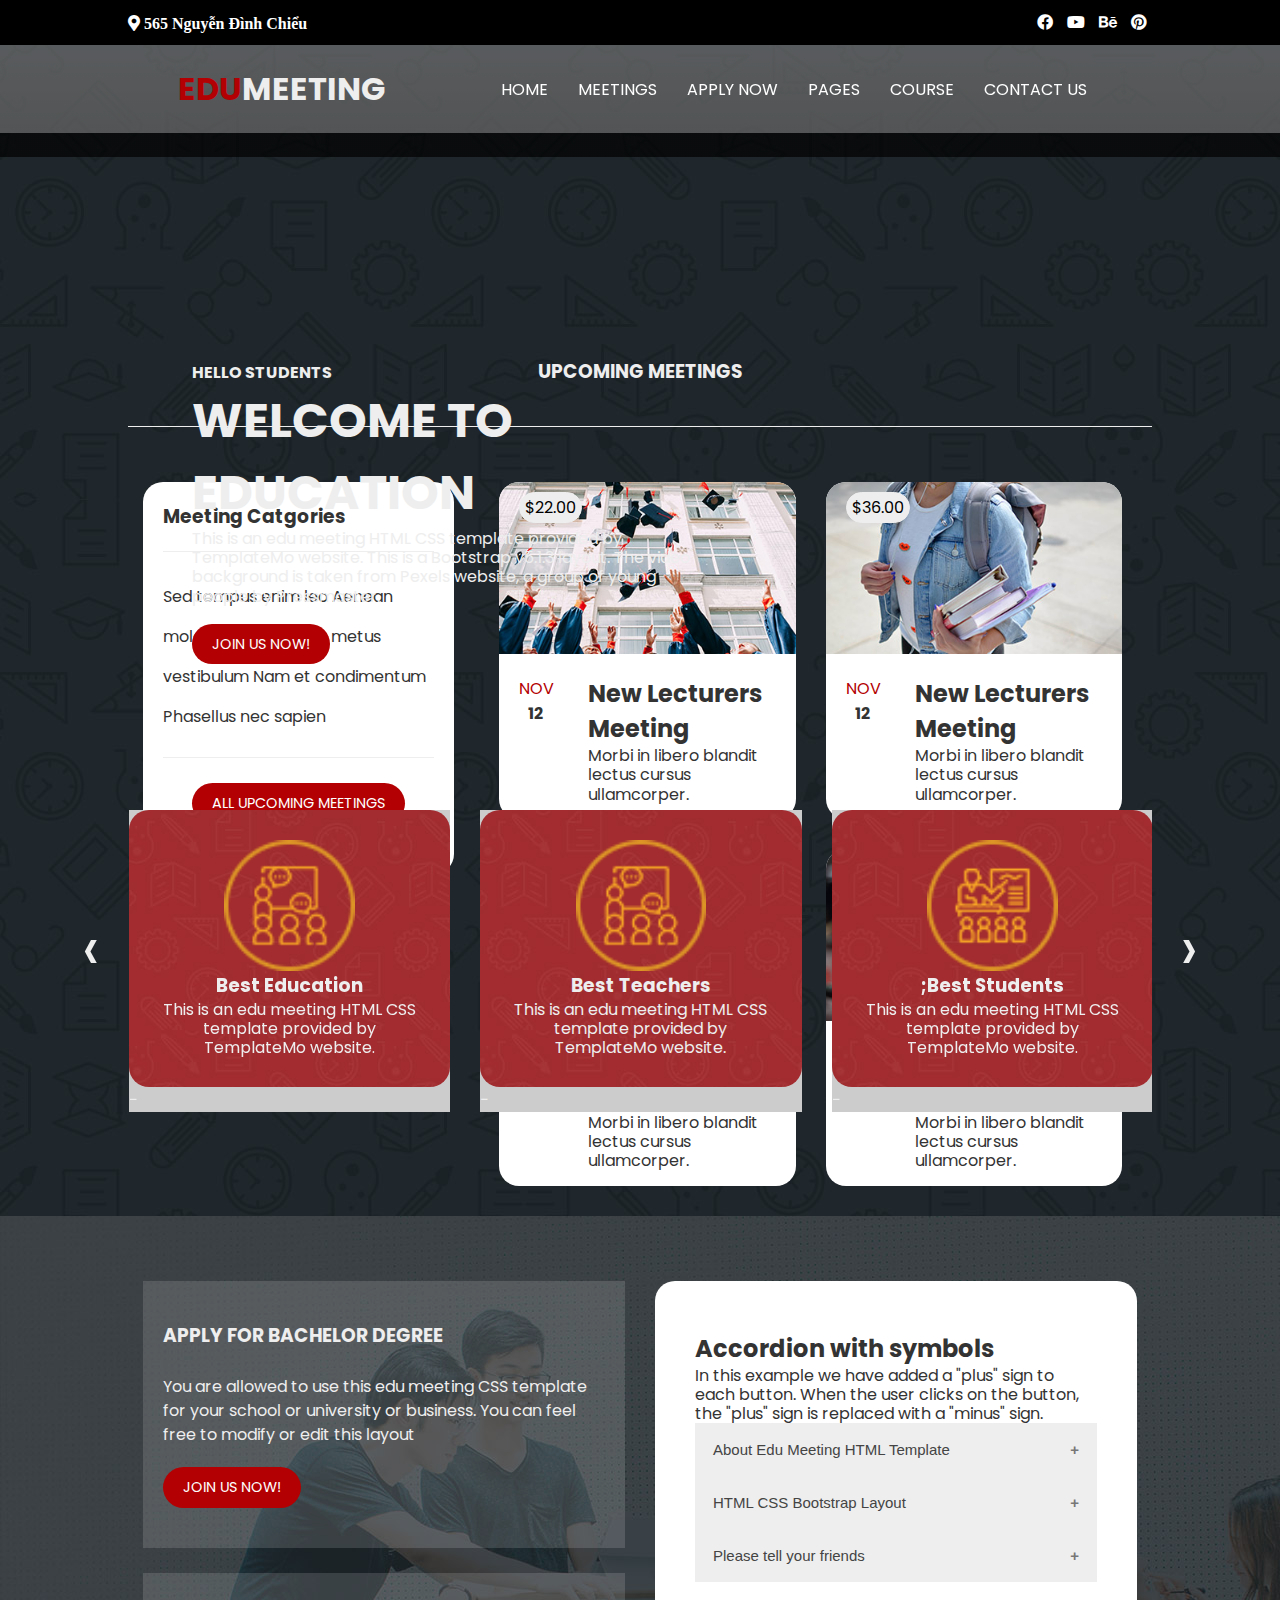
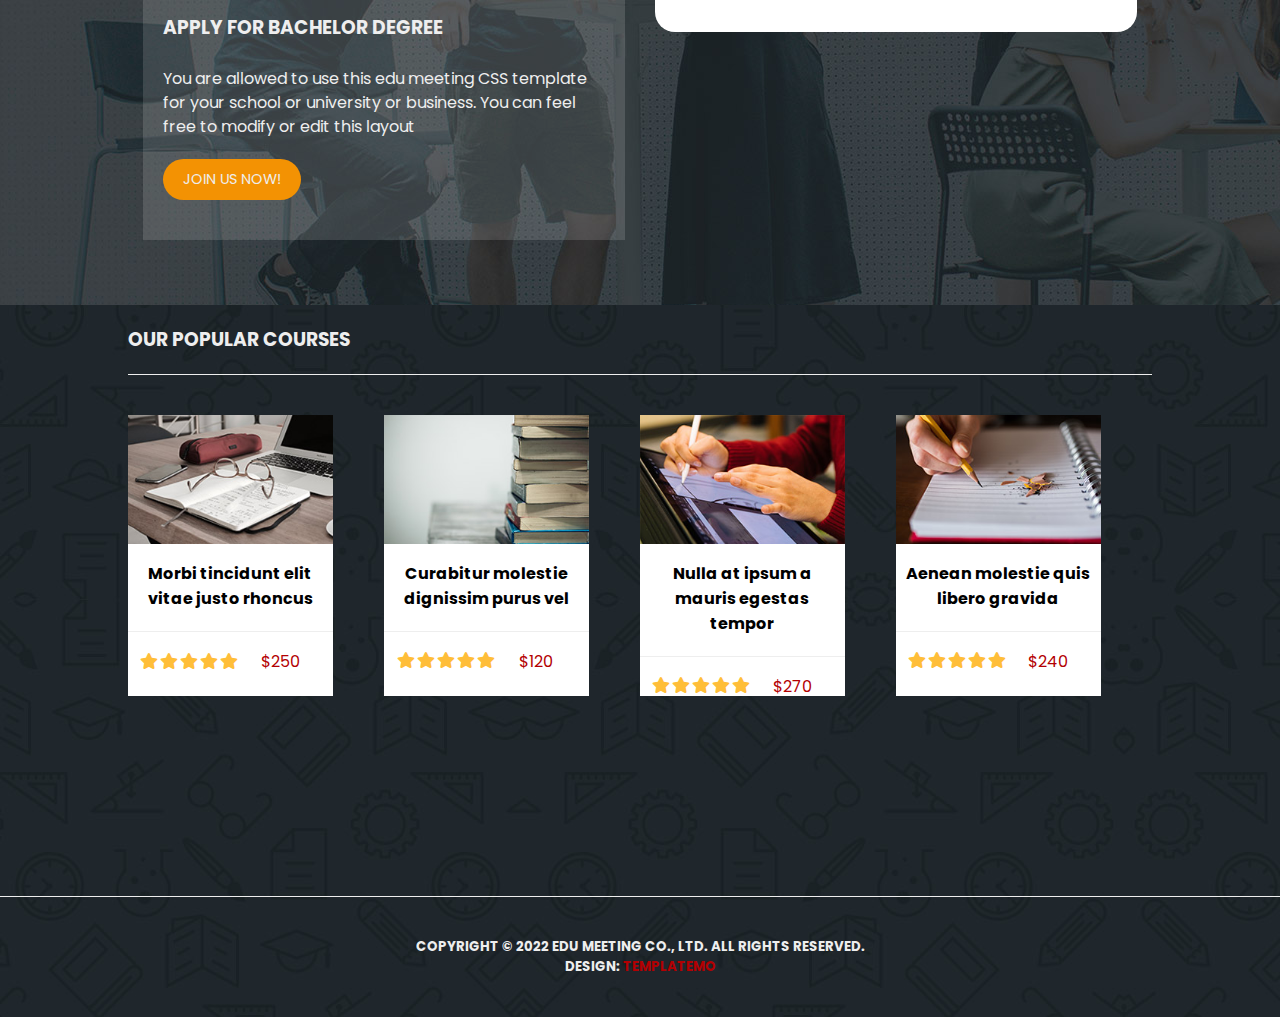
==== index.html @ cc894ddd "Edumeeting_Upload" ====
<!doctype html>
<html>
<head>
<meta charset="utf-8">
<title>Edu Meeting</title>
<link rel="stylesheet" href="CSS/thuvienGrid.css" type="text/css">
<link rel="stylesheet" href="CSS/videoStyle.css" type="text/css">
<link rel="stylesheet" href="CSS/all.min.css" type="text/css">
<link rel="stylesheet" href="CSS/hover.css" type="text/css">
<link rel="stylesheet" href="owl-carousel/css/owl.carousel.css" type="text/css">
<link rel="stylesheet" href="owl-carousel/css/owl.theme.default.css" type="text/css">
</head>

<body>
<div class="row bg-black text-light top-bar  ">
  <div class=" address container d-flex justify-between align-item-center ">
     <i class="fas fa-map-marker-alt"> 565 Nguyễn Đình Chiểu</i>
      <div class="social-icon"> <i class="fab fa-facebook "></i> <i class="fab fa-youtube"></i> <i class="fab fa-behance"></i> <i class="fab fa-pinterest"></i> </div>
    </div>
  </div>

<nav class="navbar">
  <div class="container">
    <div class="logo"> <span class="text-primary">EDU</span>MEETING</div>
    <div class="menu">
      <ul>
        <li><a href="index.html" class="hvr-underline-from-center">HOME</a></li>
        <li><a href="meeting.html" class="hvr-underline-from-center">MEETINGS</a></li>
        <li><a href="#" class="hvr-underline-from-center">APPLY NOW</a></li>
        <li><a href="#" class="hvr-underline-from-center">PAGES</a></li>
        <li><a href="#" class="hvr-underline-from-center">COURSE</a></li>
        <li><a href="#" class="hvr-underline-from-center">CONTACT US</a></li>
      </ul>
    </div>
  </div>
</nav>
<div class="top-view">
  <div class="overflow"></div>
  <video class="top-video" autoplay muted loop>
    <source src="images/course-video.mp4">
  </video>
</div>
<div class="caption-video">
  <h4>HELLO STUDENTS</h4>
  <h1>WELCOME TO EDUCATION</h1>
  <p>This is an edu meeting HTML CSS template provided by TemplateMo website. This is a Bootstrap v5.1.3 layout. The video background is taken from Pexels website, a group of young people by Pressmaster.</p><br>
  <a href="#" class="btn-primary">JOIN US NOW!</a> </div>
	
<div class="banner container">
  <div class="owl-carousel owl-theme" id="banner">
    <div class="item"> <img src="images/service-icon-01.png">
      <h3>Best Education</h3>
      <p>This is an edu meeting HTML CSS template provided by TemplateMo website.</p>
    </div>
    <div class="item"> <img src="images/service-icon-01.png">
      <h3>Best Teachers</h3>
      <p>This is an edu meeting HTML CSS template provided by TemplateMo website.</p>
    </div>
    <div class="item"> <img src="images/service-icon-02.png">
      <h3>;Best Students</h3>
      <p>This is an edu meeting HTML CSS template provided by TemplateMo website.</p>
    </div>
    <div class="item"> <img src="images/service-icon-03.png">
      <h3>Online Meeting</h3>
      <p>This is an edu meeting HTML CSS template provided by TemplateMo website.</p>
    </div>
    <div class="item"> <img src="images/service-icon-01.png">
      <h3>Best Networking</h3>
      <p>This is an edu meeting HTML CSS template provided by TemplateMo website.</p>
    </div>
  </div>
</div>
<div class="container upcoming-home mt-200">
<h3 class="text-center pb-40 ">UPCOMING MEETINGS</h3>
<div class="border-bottom-gray mb-40"></div>
<section>
  <div class="upcoming-card">
    <div class="row justify-between align-item-start ">
      <div class="col-4">
        <div class="row">
          <div class="card-1 px-20 pt-20 pb-50">
            <h3>Meeting Catgories</h3>
			<div class="border-bottom-gray mt-20"></div>
            <br>
            <p class="line-25">Sed tempus enim leo
              Aenean molestie quis 
              Cras et metus vestibulum 
              Nam et condimentum 
              Phasellus nec sapien</p>
			  <div class="border-bottom-gray mt-20"></div><br>
			  <div class="row justify-center">
			  <a href="#" class="btn-primary ">ALL UPCOMING MEETINGS</a></div>
          </div>
        </div>
      </div>
      <div class="col-8 row pt-0">
        <div class="col-6 row ">
          <div class="card-1">
            <div class="giatien"> $22.00</div>
            <img src="images/meeting-04.jpg" class="img-100">
            <div class="contentcard d-flex align-item-start">
              <div class="col-3 text-center"><span class="text-primary">NOV</span> <span class="text-bold"><br>
                12</span></div>
              <div class="col-9">
                <h2>New Lecturers Meeting</h2>
                <p>Morbi in libero blandit lectus
                  cursus ullamcorper.</p>
              </div>
            </div>
          </div>
        </div>
        <!--end meeting1-->
        <div class="col-6">
          <div class="card-1">
            <div class="giatien"> $36.00</div>
            <img src="images/meeting-03.jpg" class="img-100">
            <div class="contentcard d-flex align-item-start">
              <div class="col-3 px-20 text-center"><span class="text-primary">NOV</span> <span class="text-bold"><br>
                12</span></div>
              <div class="col-9">
                <h2>New Lecturers Meeting</h2>
                <p>Morbi in libero blandit lectus
                  cursus ullamcorper.</p>
              </div>
            </div>
          </div>
        </div>
        <!--end meeting2-->
        <div class="col-6">
          <div class="card-1">
            <div class="giatien"> $48.00</div>
            <img src="images/meeting-02.jpg" class="img-100">
            <div class="contentcard d-flex align-item-start">
              <div class="col-3 px-20 text-center"><span class="text-primary">NOV</span> <span class="text-bold"><br>
                12</span></div>
              <div class="col-9">
                <h2>New Lecturers Meeting</h2>
                <p>Morbi in libero blandit lectus
                  cursus ullamcorper.</p>
              </div>
            </div>
          </div>
        </div>
        <!--end meeting3-->
        <div class="col-6">
          <div class="card-1">
            <div class="giatien"> $52.00</div>
            <img src="images/meeting-01.jpg" class="img-100">
            <div class="contentcard d-flex align-item-start">
              <div class="col-3 px-20 text-center"><span class="text-primary">NOV</span> <span class="text-bold"><br>
                12</span></div>
              <div class="col-9">
                <h2>New Lecturers Meeting</h2>
                <p>Morbi in libero blandit lectus
                  cursus ullamcorper.</p>
              </div>
            </div>
          </div>
        </div>
        <!--end meeting4--> 
      </div>
    </div>
  </div>
	</section>
  </div>
	
	
<section>
	<div class="cover-apply-about ">
	<div class="container  py-50 d-flex">
	
	<div class="apply col-6">
		<div class="card-2 px-20 pt-40 pb-40">
            <h3>APPLY FOR BACHELOR DEGREE</h3>
            <br>
            <p class="line-15 mb-20">You are allowed to use this edu meeting CSS template for your school or university or business. You can feel free to modify or edit this layout</p>
			  <div class="row ">
			  <a href="#" class="btn-primary">JOIN US NOW!</a></div>
          </div><br>
		
		<div class="card-2 px-20 pt-40 pb-40">
            <h3>APPLY FOR BACHELOR DEGREE</h3>
            <br>
            <p class="line-15 mb-20">You are allowed to use this edu meeting CSS template for your school or university or business. You can feel free to modify or edit this layout</p>
			  <div class="row ">
			  <a href="#" class="btn-secondary">JOIN US NOW!</a></div>
          </div>
		
		</div>
		
		
		 <div class="col-6 about">
        <div class="row">
          <div class="card-1 px-40 pt-50 pb-50">
           
<h2>Accordion with symbols</h2>
<p>In this example we have added a "plus" sign to each button. When the user clicks on the button, the "plus" sign is replaced with a "minus" sign.</p>
<button class="accordion">About Edu Meeting HTML Template</button>
<div class="panel">
  <p>Lorem ipsum dolor sit amet, consectetur adipisicing elit, sed do eiusmod tempor incididunt ut labore et dolore magna aliqua. Ut enim ad minim veniam, quis nostrud exercitation ullamco laboris nisi ut aliquip ex ea commodo consequat.</p>
</div>

<button class="accordion">HTML CSS Bootstrap Layout</button>
<div class="panel">
  <p>Lorem ipsum dolor sit amet, consectetur adipisicing elit, sed do eiusmod tempor incididunt ut labore et dolore magna aliqua. Ut enim ad minim veniam, quis nostrud exercitation ullamco laboris nisi ut aliquip ex ea commodo consequat.</p>
</div>

<button class="accordion">Please tell your friends</button>
<div class="panel">
  <p>Lorem ipsum dolor sit amet, consectetur adipisicing elit, sed do eiusmod tempor incididunt ut labore et dolore magna aliqua. Ut enim ad minim veniam, quis nostrud exercitation ullamco laboris nisi ut aliquip ex ea commodo consequat.</p>
</div>
			  
          </div>
        </div>
      </div>
		</div>
	</div>
	</section>
	
	<div class="container">
<h3 class="text-left py-20 ">OUR POPULAR COURSES</h3>
<div class="border-bottom-gray mb-40"></div>	
	
</div>
	
<div class="row container course justify-between">
	<div class=" item">
		<img src="images/course-01.jpg" class="img-100">
		<div class="row justify-around align-item-center mb-20">
		<div class="border-bottom-gray mb-20 mt-10">
		<h4 class="mb-20" >Morbi tincidunt elit vitae justo rhoncus</h4>
		</div>
		<div class="row ">
		<i class="fas fa-star"></i>
		<i class="fas fa-star"></i>	
		<i class="fas fa-star"></i>	
		<i class="fas fa-star"></i>	
		<i class="fas fa-star"></i>	
		</div>
		<p class="gia-tien">$250</p>
		</div>
	</div>
	<div class="item">
		<img src="images/course-02.jpg" class="img-100">
		<div class="row justify-around">
		<div class="border-bottom-gray mb-20 mt-10">
		<h4 class="mb-20" >Curabitur molestie dignissim purus vel</h4>
		</div>
		<div class="row ">
		<i class="fas fa-star"></i>
		<i class="fas fa-star"></i>	
		<i class="fas fa-star"></i>	
		<i class="fas fa-star"></i>	
		<i class="fas fa-star"></i>	
		</div>
		<p class="gia-tien">$120</p>
		</div>
	</div>
	
	<div class=" item">
		<img src="images/course-03.jpg" class="img-100">
		<div class="row justify-around">
		<div class="border-bottom-gray mb-20 mt-10">
		<h4 class="mb-20" >Nulla at ipsum a mauris egestas tempor</h4>
		</div>
		<div class="row ">
		<i class="fas fa-star"></i>
		<i class="fas fa-star"></i>	
		<i class="fas fa-star"></i>	
		<i class="fas fa-star"></i>	
		<i class="fas fa-star"></i>	
		</div>
		<p class="gia-tien">$270</p>
		</div>
	</div>
	
	<div class="item">
		<img src="images/course-04.jpg" class="img-100">
		<div class="row justify-around">
		<div class="border-bottom-gray mb-20 mt-10">
		<h4 class="mb-20" >Aenean molestie quis libero gravida</h4>
		</div>
		<div class="row ">
		<i class="fas fa-star"></i>
		<i class="fas fa-star"></i>	
		<i class="fas fa-star"></i>	
		<i class="fas fa-star"></i>	
		<i class="fas fa-star"></i>	
		</div>
		<p class="gia-tien">$240</p>
		</div>
	</div>
	
	</div>
	
	<section class="footer">
<div class="border-top-gray mt-200 mb-40"></div>
	<div class="text text-center mb-40">
	<h5 class="text-center">COPYRIGHT © 2022 EDU MEETING CO., LTD. ALL RIGHTS RESERVED.</h5>
<h5>DESIGN: <span class="text-primary">TEMPLATEMO</span></h5>
	</div>
	</section>

	
<script src="owl-carousel/js/jquery.min.js"></script> 
<script src="owl-carousel/js/owl.carousel.js"></script> 
<script src="JS/custom.js"></script>
<script>
var acc = document.getElementsByClassName("accordion");
var i;

for (i = 0; i < acc.length; i++) {
  acc[i].addEventListener("click", function() {
    this.classList.toggle("active");
    var panel = this.nextElementSibling;
    if (panel.style.maxHeight) {
      panel.style.maxHeight = null;
    } else {
      panel.style.maxHeight = panel.scrollHeight + "px";
    } 
  });
}
</script>
</body>
</html>
---- CSS/thuvienGrid.css ----
@charset "utf-8";
/* CSS Document */
*{ box-sizing: border-box}
.img-100{width: 100%; height: auto}
.img-80{width: 80%; height: auto}
.container{ width: 80%; margin: auto}
.bg-black{ background: #000}
.bg-grey{ background: #eee}
.bg-primary{ background: #B30002}
.bg-danger{ background: red}
.bg-green{background: #00691B}
.color-white{color: #FFF}
.w-20{ width: 20%}
.w-25{ width: 25%}
.w-50{ width: 50%}
.w-70{ width: 75%}
.w-90{ width: 90%}
.h-100{ height: 100%}
.row{ display: flex; flex-wrap: wrap}
.col-1 {width: 8.33%;}
.col-2 {width: 16.66%;}
.col-3 {width: 25%;}
.col-4 {width: 33.33%;}
.col-5 {width: 41.66%;}
.col-6 {width: 50%;}
.col-7 {width: 58.33%;}
.col-8 {width: 66.66%;}
.col-9 {width: 75%;}
.col-10 {width: 83.33%;}
.col-11 {width: 91.66%;}
.col-12 {width: 100%;}
[class*="col-"] {
  padding: 15px;
 /* border: 1px solid red;*/
}
/*--------------spacing style---------------*/
.mt-0{ margin-top: 0px}
.mt-5{ margin-top: 5px}
.mt-10{ margin-top: 10px}
.mt-20{ margin-top: 20px}
.mt-50{ margin-top: 50px}
.mt-200{ margin-top: 200px}
.mb-0{ margin-bottom:0px}
.mb-10{ margin-bottom: 10px}
.mb-20{ margin-bottom: 20px}
.mb-40{ margin-bottom: 40px}
.mb-50{ margin-bottom: 50px}
.p-0{ padding: 0px}
.py-50 {padding-top: 50px; padding-bottom: 50px}
.py-20 {padding-top: 20px; padding-bottom: 20px}
.pt-20 {padding-top: 20px;}
.pt-40 {padding-top: 40px;}
.pt-50 {padding-top: 50px;}
.pb-20 {padding-bottom: 20px}
.pb-40 {padding-bottom: 40px}
.pb-50 {padding-bottom: 50px}
.pt-0 {padding-top: 0px;}
.pb-20 {padding-bottom: 0px}
.pr-0 {padding-right: 0px;}
.pl-0 {padding-left: 0px}
.pl-10 {padding-left: 10px}
.pl-40 {padding-left: 40px}
.px-0 {padding-right: 0px; padding-bottom: 0px}
.px-10 {padding-right: 10px; padding-left: 10px}
.px-20 {padding-right: 20px; padding-left: 20px}
.px-40 {padding-right: 40px; padding-left: 40px}
.mx-auto{ margin-left: auto; margin-right: auto}
.mx-0{ margin-left: 0; margin-right: 0}
.mr-0{ margin-right:0}
.ml-0{ margin-left:0}
.ml-50{ margin-left:50}
.ml-100{ margin-left:100}
.m-left-50{margin-left: 50px}
.text-primary{color: #B30002}
.text-light{color: #fff}
.text-dark{color: #333}
.text-bold{font-weight: bold}
.text-center{ text-align: center}
.text-left{ text-align: left}
.text-right{text-align: right}
.line-15{line-height: 1.5em}
.line-25{line-height: 2.5em}
.btn-primary{
	font-size: 0.9rem;border:none;border-radius: 100px;
	padding: 10px 20px; color:#fff;
	
	cursor:pointer;background-color: #B30002
}
.btn-primary:hover{background:#870002;color:#ff0 }

.btn-secondary{
	font-size: 0.9rem;border:none;border-radius: 100px;
	padding: 10px 20px; color:#eee;
	
	cursor:pointer;background-color: #F39203
}
.btn-secondary:hover{background:#F39203;color:#870002 }
.d-block{ display: block}
.d-flex{ display: flex}
.flex-row{flex-direction: row}
.flex-row-reverse{flex-direction: row-reverse}
.flex-column{ flex-direction: column}
.flex-column-reverse{ flex-direction: column-reverse}
/*--------------flex canh chieu ngang voi nhau trong row-flex---------------*/
.justify-start{ justify-content: flex-start}
.justify-end{ justify-content: flex-end}
.justify-center{ justify-content: center}
.justify-around{ justify-content: space-around}
.justify-between{ justify-content: space-between}
/*--------------flex canh chieu doc voi nhau trong row-flex-----------------*/
.align-item-start{ align-items: flex-start}
.align-item-center{align-items: center}
.align-item-end{ align-items: flex-end}
.align-item-stretch{ align-items:stretch}

.shadow-image{box-shadow:10px 5px 10px 5px #eee}
---- CSS/videoStyle.css ----
@charset "utf-8";
/* CSS Document */
@import url('https://fonts.googleapis.com/css2?family=Poppins:wght@300;400&display=swap');
body{margin: 0;font-family: 'Poppins', sans-serif;font-size: 16px;color:#eee;
background: #F2F2F2;
background-image:url("../images/meetings-page-bg.jpg");
z-index: 1}
*{margin: 0;
padding: 0}
.row::after {
  content: "";
  clear: both;
  display: table;
}
h1{font-size: 3rem}
p{line-height: 1.2em;}
a{text-decoration: none}
.top-video{width:100%; height: 100%}
.top-view{position: relative;left: 0;top:0}
.overflow{position: absolute;z-index: 5;
		width: 100%; height: 100%;
		left: 0; top: 0;
	background-image: linear-gradient(rgba(0,0,0,.4)20%, rgba(0,0,0,.7)80%)
}
.top-bar{position: absolute;z-index: 6; left: 0;top:0;width:100%; height: 45px}
.social-icon {text-align: right}
.social-icon i{margin: 0 5px;
text-align: right}
.navbar{display:flex;
	padding: 15px 0; background:rgba(255,255,255,.3);
	position: absolute; left: 0;z-index:7;top:45px;width:100%;
	padding:20px 0;
}
.navbar .container{display:flex;justify-content: space-around; align-items: center}
.navbar .menu ul{display: flex;margin: 0;padding-left: 0;list-style: none;}
.navbar .menu ul li{position: relative}
.navbar .menu ul li a{color:#fff;text-decoration: none;padding:0 15px}
.navbar .logo{font-size: 2em;font-weight: bold}
.navbar .menu ul li a:hover
{color:tomato;}

.caption-video{position: absolute;width: 40%;z-index: 9;left: 15%;top:40%;}

.banner{position: absolute;z-index:12;width: 80%; top:90%;left:10%;}

#banner .item{background-image: url("../images/service-item-bg.jpg");
border-radius: 20px;
min-height: 250px;
text-align: center;padding: 30px}
#banner .item img{width:50%;margin: auto;}

.banner .owl-nav{
position: absolute;width:100%; top: 25%}

#banner .owl-nav .owl-prev{position: absolute;left: -5%; font-size: 4rem;}
#banner .owl-nav .owl-next{position: absolute; right: -5%; font-size: 4rem;}

.border-top-gray{border-top: 1px solid #eee}
.border-bottom-gray{border-bottom: 1px solid #eee}
.border-bottom{border-bottom: 1px solid #fff}

.cover-apply-about{background: url("../images/apply-bg.jpg");
	position: relative;
}

/*------------------Style cho meeting------------------------------------------*/
.cover{position: relative}
.cover img{z-index: 2}
.caption-cover{position: absolute;top:55%; left: 30%;}
.bg-meeting{position: relative}
.upcoming-meeting{
	position: absolute;
	top:80%;width: 100%}
.card-1{position: relative;
background: #fff;
border-radius: 20px;
color:#333;
overflow: hidden}
.card-1 .giatien{
	position: absolute;
	top:10px;left: 20px;
	border:1px solid #eee;
	border-radius: 20px;
	padding: 2px 5px;
	background: #eee;
	color:#000;	
}
.card-2{position: relative;
background:rgba(241,240,240,0.15);
	color:#eee;}

/*------------------Style cho meeting-detail-----------------------------------*/

.caption-meeting-detail{position: absolute;top:55%; left: 20%;}

.card-meeting-detail{margin-top: 100px;
color:#333;
position: relative;
background: #fff;
border-radius: 20px;
color:#333;
overflow: hidden}

.card-meeting-detail p {font-size: 14px;line-height: 1.5em;}
.card-meeting-detail .giatien{
	position: absolute;
	top:10px;left: 20px;
	border:1px solid #eee;
	border-radius: 20px;
	padding: 5px 15px;
	background: #eee;
	color:#000;}	
	
.card-meeting-detail .time{
	position: absolute;
	top:15px;right: 20px;
	border:1px solid #eee;
	border-radius: 5px;
	padding: 10px 15px;
	background: #eee;
	color:#000;	}

/* ----------------------------Style the tab--------------------------------- */
.tab{
  overflow: hidden;
  display: flex;
justify-content: center;
}

/* Style the buttons that are used to open the tab content */
.tab button {
  background-color:#fff;
  float: left;
  border: none;
  outline: none;
  cursor: pointer;
  padding: 12px 20px;
  margin: 0 5px;
  transition: 0.3s;color:#B30002;font-size: 1.2em;
  border-radius: 20px;
}

/* Change background color of buttons on hover */
.tab button:hover {
  background-color: #B30002;color: #fff;
}

/* Create an active/current tablink class */
.tab button.active {
  background-color: #B30002;color: #fff;
}

/* Style the tab content */
.tabcontent {
  display: none;
  padding: 6px 12px;
  border-top: none;
}
/* Style the buttons that are used to open and close the accordion panel */
.accordion {
  background-color: #eee;
  color: #444;
  cursor: pointer;
  padding: 18px;
  width: 100%;
  text-align: left;
  border: none;
  outline: none;
  transition: 0.4s;
}

/* Add a background color to the button if it is clicked on (add the .active class with JS), and when you move the mouse over it (hover) */
.accordion {
  background-color: #eee;
  color: #444;
  cursor: pointer;
  padding: 18px;
  width: 100%;
  border: none;
  text-align: left;
  outline: none;
  font-size: 15px;
  transition: 0.4s;
}

.active, .accordion:hover {
  background-color: #ccc;
}

.accordion:after {
  content: '\002B';
  color: #777;
  font-weight: bold;
  float: right;
  margin-left: 5px;
}

.active:after {
  content: "\2212";
}

.panel {
  padding: 0 18px;
  background-color: white;
  max-height: 0;
  overflow: hidden;
  transition: max-height 0.2s ease-out;
}
.course .item{
	background:#fff;color:#000;
	; width: 20%;
}
.course .item h4{
	text-align: center;padding: 0 10px;
}
.course .item i{
	color:#FFBE39; margin: 0 1px;
}.course .item p{
	color:#B30002;text-align: right;
}
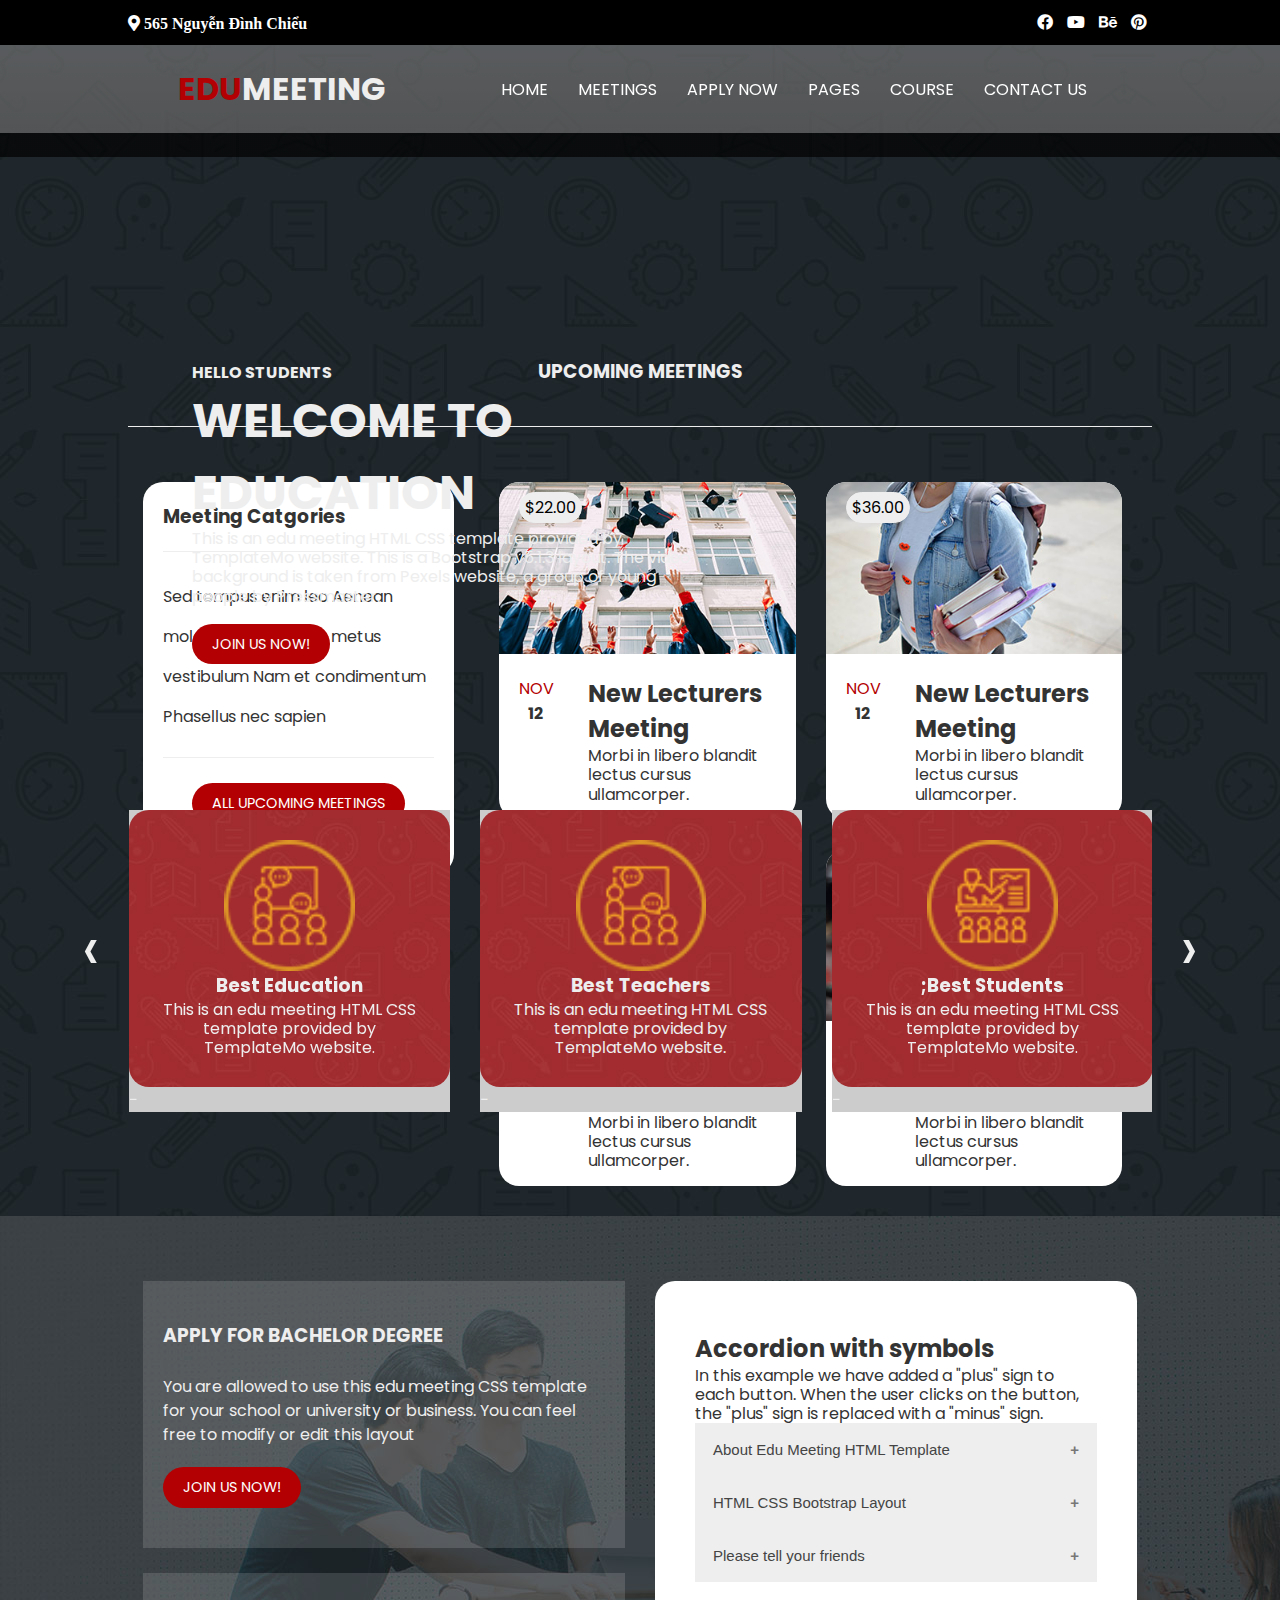
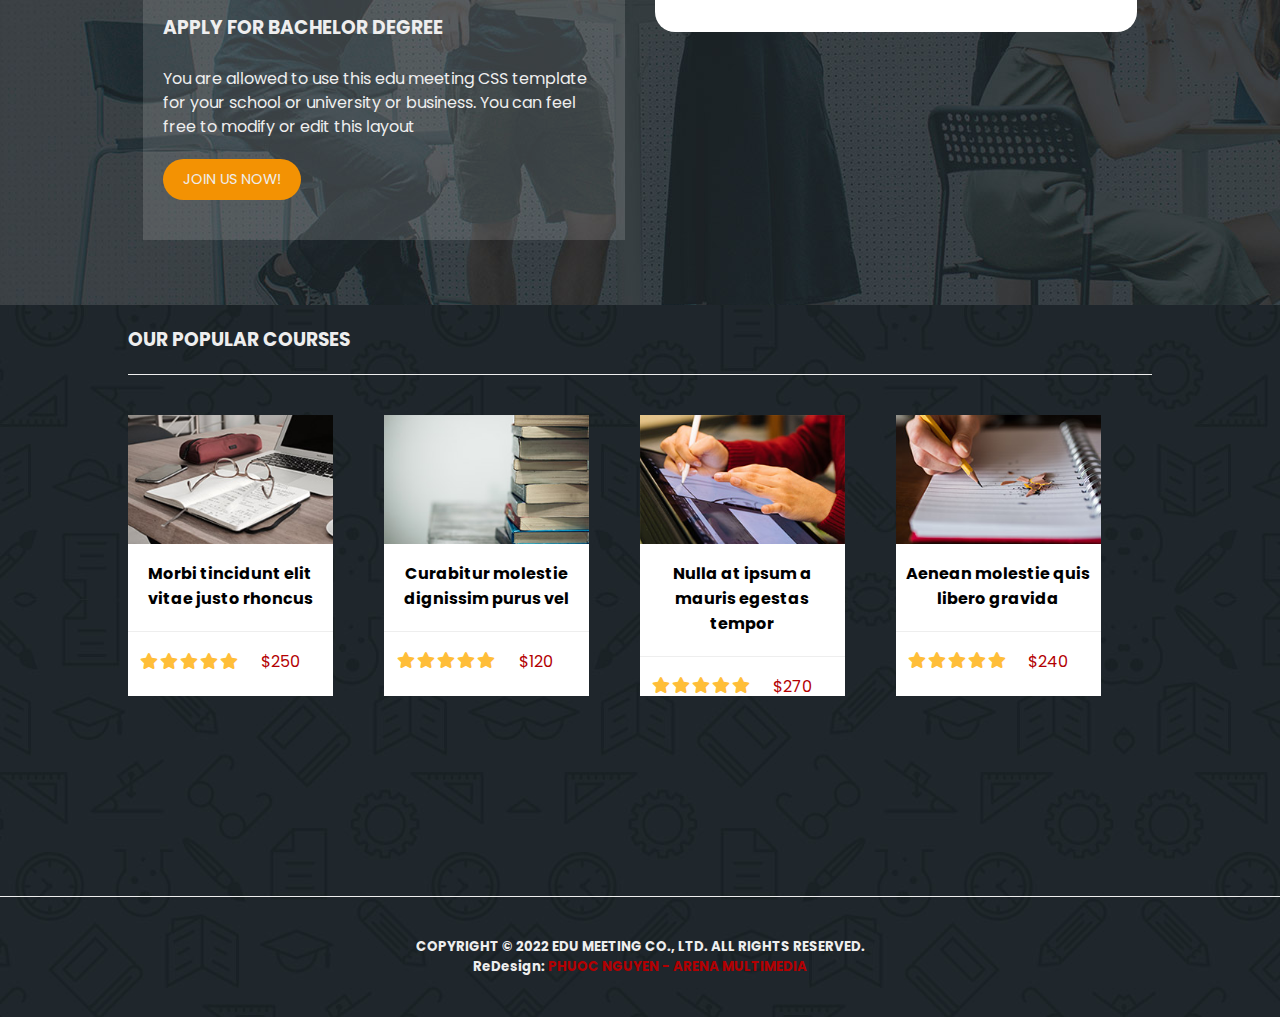
==== commit a991f370: "Update index.html" ====
--- a/index.html
+++ b/index.html
@@ -297,7 +297,7 @@
 <div class="border-top-gray mt-200 mb-40"></div>
 	<div class="text text-center mb-40">
 	<h5 class="text-center">COPYRIGHT © 2022 EDU MEETING CO., LTD. ALL RIGHTS RESERVED.</h5>
-<h5>DESIGN: <span class="text-primary">TEMPLATEMO</span></h5>
+<h5>ReDesign: <span class="text-primary">PHUOC NGUYEN - ARENA MULTIMEDIA</span></h5>
 	</div>
 	</section>
 
